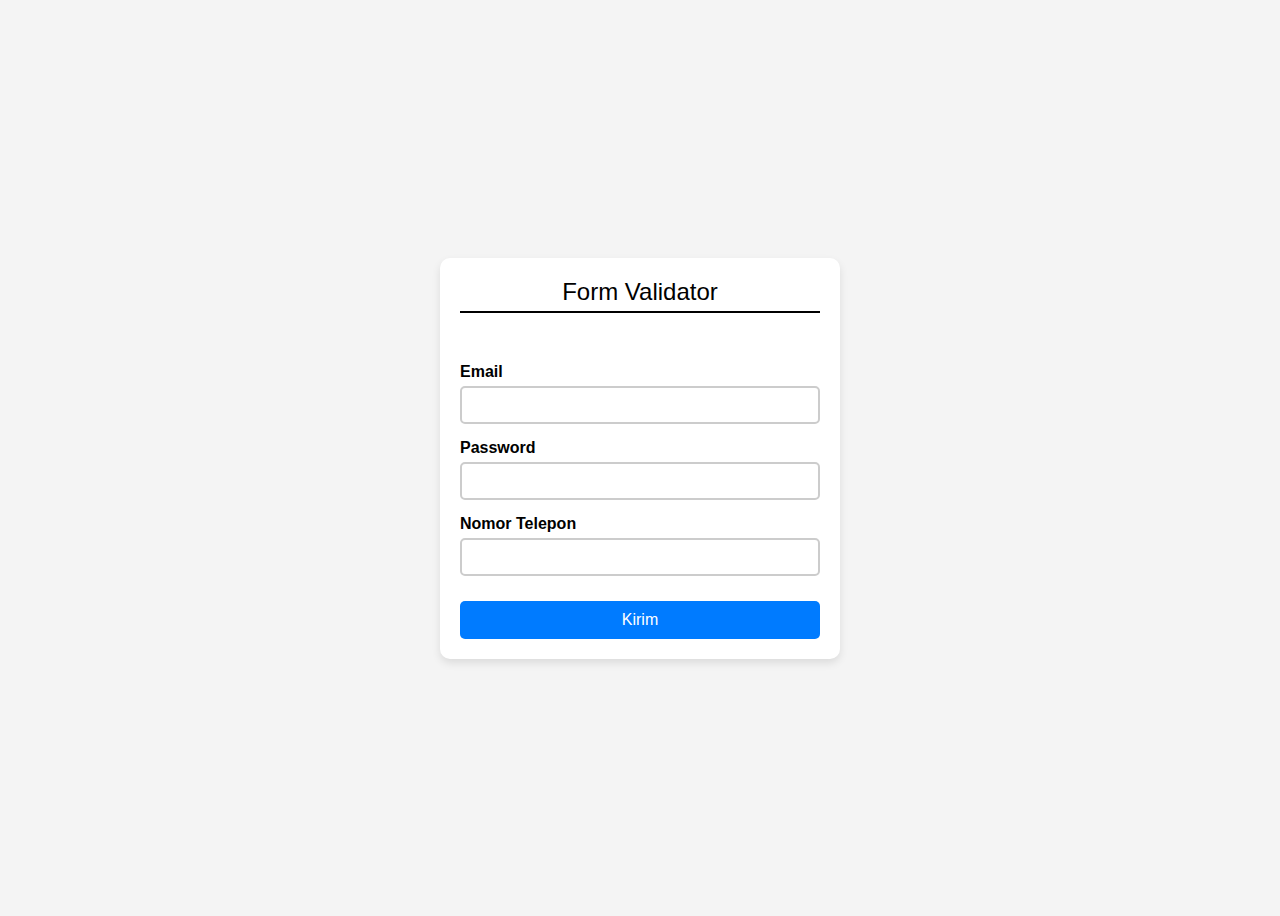
==== fromValidator/index.html @ ffa4abad "project form validator #1" ====
<!DOCTYPE html>
<html lang="en">
  <head>
    <meta charset="UTF-8" />
    <meta name="viewport" content="width=device-width, initial-scale=1.0" />
    <title>Document</title>
    <link rel="stylesheet" href="styles.css" />
  </head>
  <body>
    <form action="">
      <legend>Form Validator</legend>
      <label for="email">Email</label>
      <input type="email" id="email" />
      <div class="error" id="error-email"></div>

      <label for="password">Password</label>
      <input type="password" id="password" />
      <div class="error" id="error-password"></div>

      <label for="telp">Nomor Telepon</label>
      <input type="number" id="telp" />
      <div class="error" id="error-telp"></div>

      <button type="submit">Kirim</button>
    </form>

    <script src="script.js"></script>
  </body>
</html>
---- fromValidator/styles.css ----
/* Untuk browser berbasis WebKit (Chrome, Safari, Edge terbaru) */
input[type="number"]::-webkit-inner-spin-button,
input[type="number"]::-webkit-outer-spin-button {
  -webkit-appearance: none;
  margin: 0;
}

/* Untuk Firefox */
input[type="number"] {
  -moz-appearance: textfield;
}

* {
  box-sizing: border-box;
}

body {
  font-family: Ubuntu, sans-serif; /* Pakai font yang kamu suka */
  background-color: #f4f4f4; /* Warna latar belakang soft */
  display: flex;
  justify-content: center;
  align-items: center;
  height: 100vh;
}

form {
  background: white;
  padding: 20px;
  border-radius: 10px;
  box-shadow: 0 4px 8px rgba(0, 0, 0, 0.1);
  width: 400px;
}

legend {
  margin-bottom: 50px;
  padding-bottom: 5px;
  font-size: 1.5rem;
  text-align: center;
  border-bottom: 2px solid black;
}

label {
  font-weight: bold;
  margin-top: 10px;
  display: block;
}

input {
  width: 100%;
  padding: 8px;
  margin: 5px 0;
  border: 2px solid #ccc;
  border-radius: 5px;
  font-size: 16px;
}

input:focus {
  outline: none;
  border-color: #007bff; /* Biru favoritmu 😉 */
}

button {
  width: 100%;
  padding: 10px;
  margin-top: 20px;
  background-color: #007bff; /* Biru biar keren */
  color: white;
  border: none;
  border-radius: 5px;
  font-size: 16px;
  cursor: pointer;
  transition: background 0.3s ease-in-out;
}

button:hover {
  background-color: #0056b3; /* Biru lebih gelap saat hover */
}

button:active {
  background-color: #004494; /* Biru lebih gelap saat diklik */
}

.error {
  color: red;
  font-size: 14px;
  margin-bottom: 10px;
  display: none; /* Default-nya tidak terlihat */
}

.success {
  border-color: #28a745 !important; /* Warna hijau untuk valid */
}
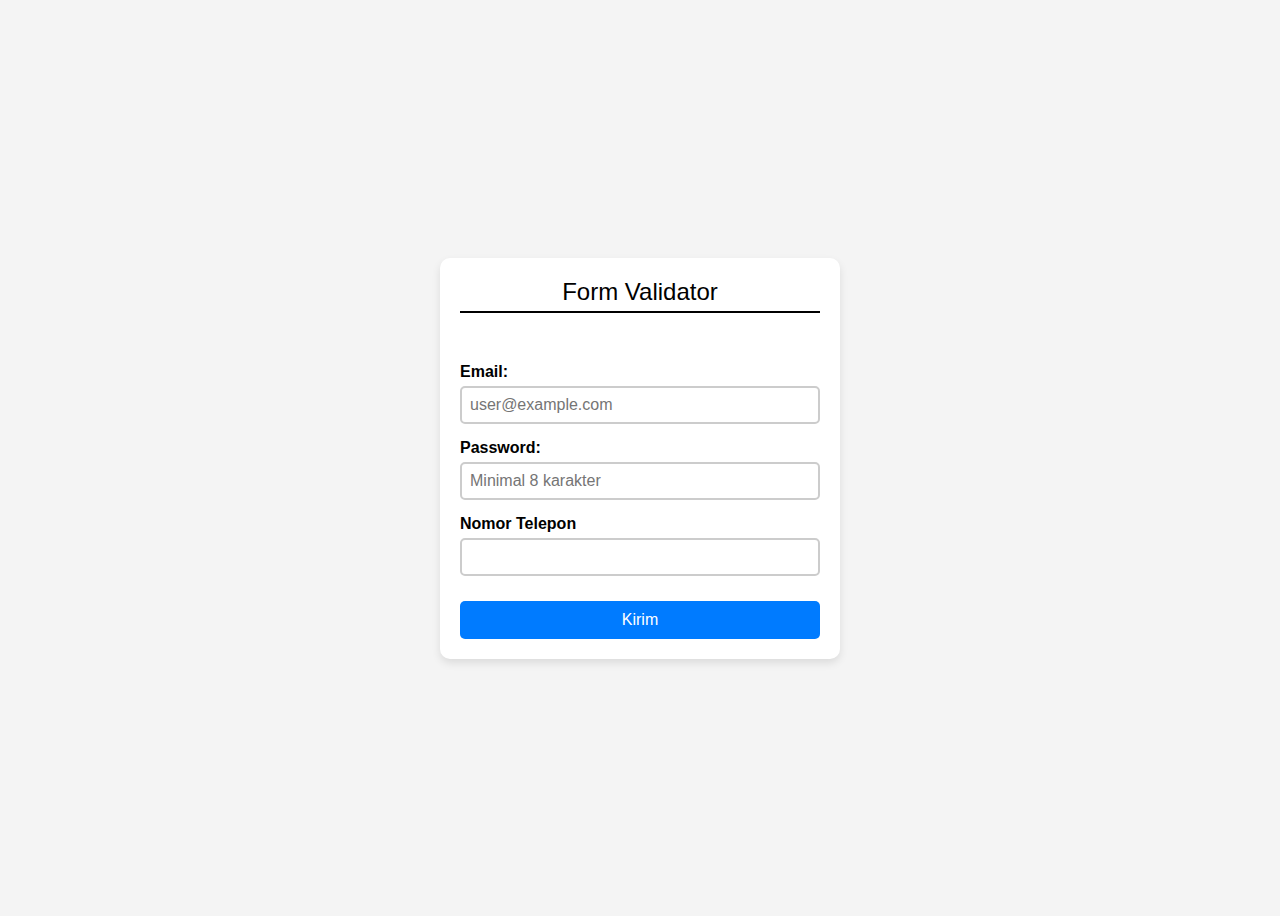
==== commit 61a298ed: "project form validator #3" ====
--- a/fromValidator/index.html
+++ b/fromValidator/index.html
@@ -9,19 +9,19 @@
   <body>
     <form action="">
       <legend>Form Validator</legend>
-      <label for="email">Email</label>
-      <input type="email" id="email" />
-      <div class="error" id="error-email"></div>
+      <label for="email">Email:</label>
+      <input type="email" id="email" placeholder="user@example.com" title="Gunakan format email yang valid" required />
+      <div class="message" id="error-email"></div>
 
-      <label for="password">Password</label>
-      <input type="password" id="password" />
-      <div class="error" id="error-password"></div>
+      <label for="password">Password:</label>
+      <input type="password" id="password" placeholder="Minimal 8 karakter" title="Minimal 8 karakter, harus ada huruf besar, kecil, dan angka" required />
+      <div class="message" id="error-password"></div>
 
       <label for="telp">Nomor Telepon</label>
-      <input type="number" id="telp" />
-      <div class="error" id="error-telp"></div>
+      <input type="number" id="telp" required />
+      <div class="message" id="error-telp"></div>
 
-      <button type="submit">Kirim</button>
+      <button type="submit" id="submit">Kirim</button>
     </form>
 
     <script src="script.js"></script>
--- a/fromValidator/styles.css
+++ b/fromValidator/styles.css
@@ -80,13 +80,15 @@
   background-color: #004494; /* Biru lebih gelap saat diklik */
 }
 
-.error {
-  color: red;
+.message {
   font-size: 14px;
   margin-bottom: 10px;
   display: none; /* Default-nya tidak terlihat */
 }
 
-.success {
-  border-color: #28a745 !important; /* Warna hijau untuk valid */
+input.error {
+  border-color: rgb(185, 10, 16) !important;
 }
+input.success {
+  border-color: #28a745 !important;
+}
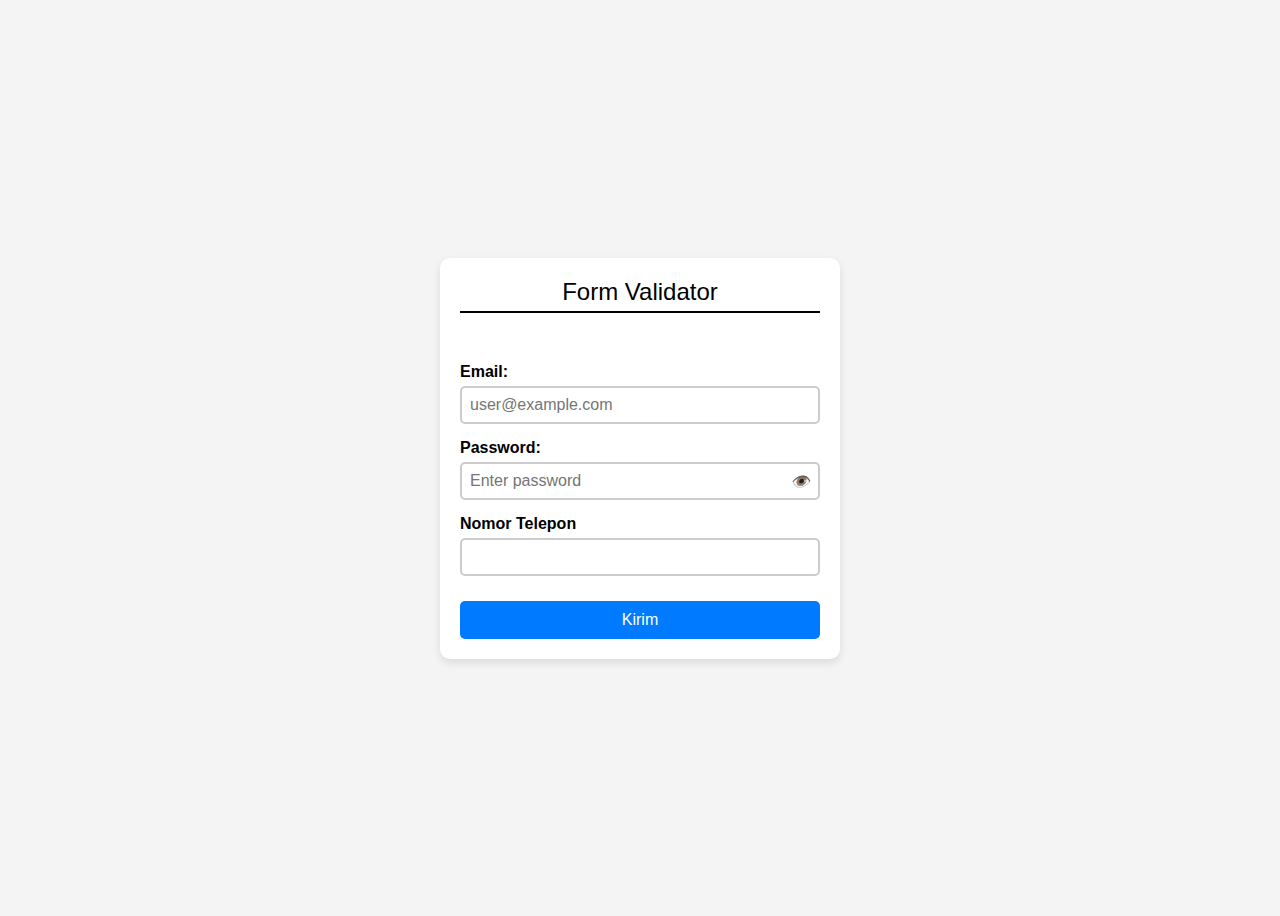
==== commit 11f0cbc0: "project form validator #6" ====
--- a/fromValidator/index.html
+++ b/fromValidator/index.html
@@ -10,18 +10,24 @@
     <form action="">
       <legend>Form Validator</legend>
       <label for="email">Email:</label>
-      <input type="email" id="email" placeholder="user@example.com" title="Gunakan format email yang valid" required />
+      <input type="email" id="email" placeholder="user@example.com" title="Gunakan format email yang valid" />
       <div class="message" id="error-email"></div>
 
       <label for="password">Password:</label>
-      <input type="password" id="password" placeholder="Minimal 8 karakter" title="Minimal 8 karakter, harus ada huruf besar, kecil, dan angka" required />
+      <div class="password-container">
+        <input type="password" id="password" placeholder="Enter password" />
+        <span id="togglePassword">
+          <i class="fa fa-eye">👁️</i>
+        </span>
+      </div>
       <div class="message" id="error-password"></div>
 
       <label for="telp">Nomor Telepon</label>
-      <input type="number" id="telp" required />
+      <input type="text" id="telp" inputmode="numeric" pattern="[0-9]*" />
       <div class="message" id="error-telp"></div>
 
       <button type="submit" id="submit">Kirim</button>
+      <div class="status"></div>
     </form>
 
     <script src="script.js"></script>
--- a/fromValidator/styles.css
+++ b/fromValidator/styles.css
@@ -59,6 +59,26 @@
   border-color: #007bff; /* Biru favoritmu 😉 */
 }
 
+.password-container {
+  position: relative;
+  display: inline-block;
+  width: 100%;
+}
+
+.password-container input {
+  width: 100%;
+  padding-right: 40px; /* Biar ikon nggak ketimpa teks */
+}
+
+.password-container #togglePassword {
+  position: absolute;
+  right: 10px;
+  top: 50%;
+  transform: translateY(-50%);
+  cursor: pointer;
+  color: gray;
+}
+
 button {
   width: 100%;
   padding: 10px;
@@ -86,6 +106,13 @@
   display: none; /* Default-nya tidak terlihat */
 }
 
+.status {
+  font-size: 14px;
+  margin-top: 20px;
+  text-align: center;
+  display: none; /* Default-nya tidak terlihat */
+}
+
 input.error {
   border-color: rgb(185, 10, 16) !important;
 }
